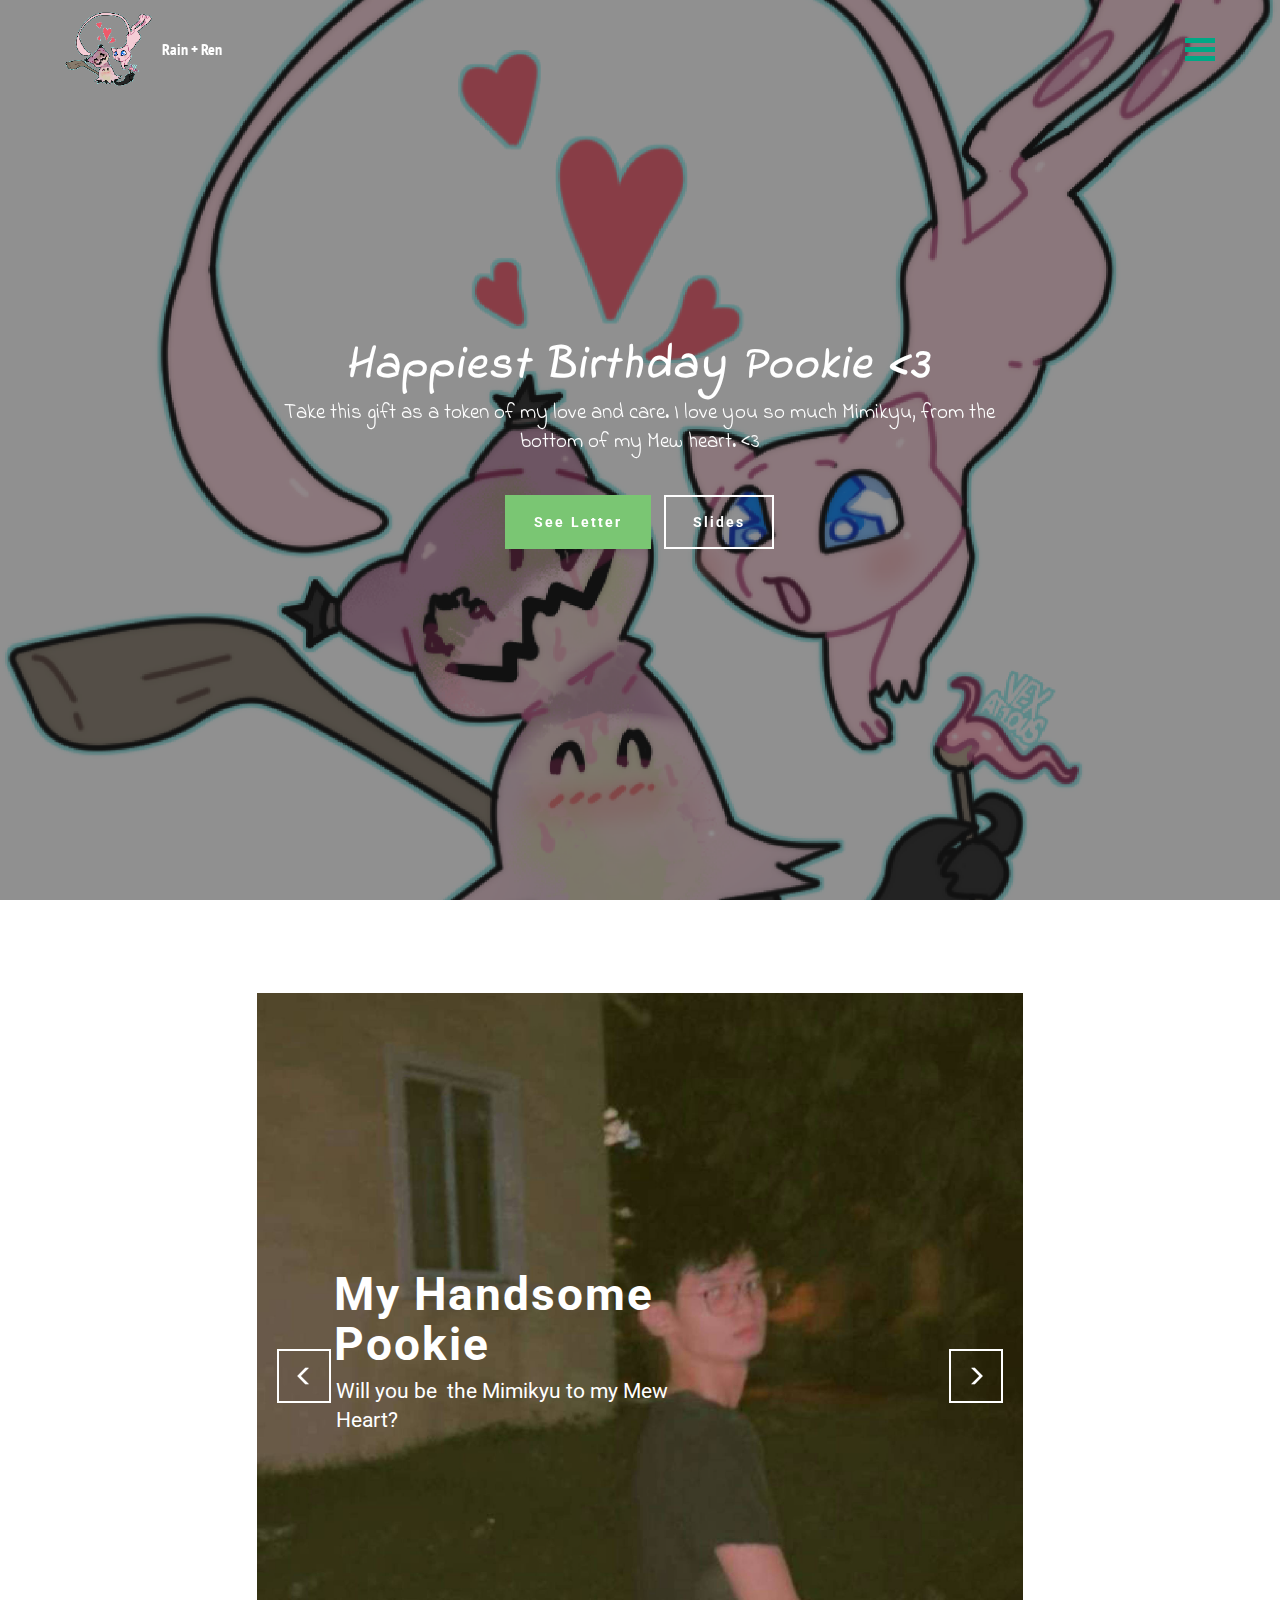
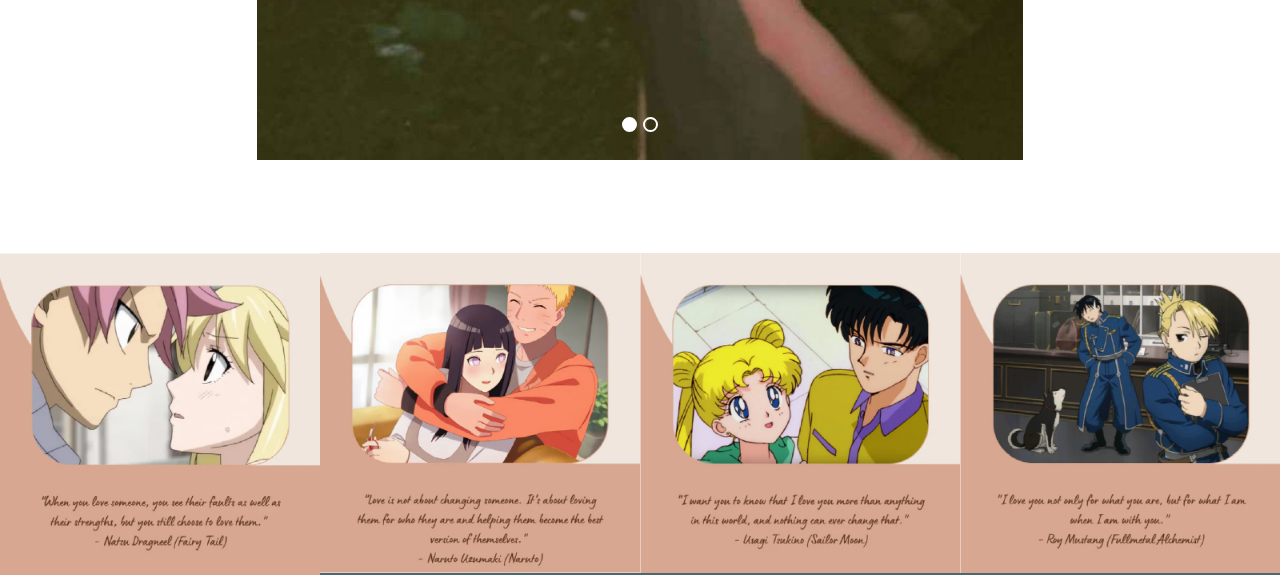
==== index.html @ b542b4e5 "Add files via upload" ====
<!DOCTYPE html>
<html>
<head>
  <!-- Site made with Mobirise Website Builder v3.5.3, https://mobirise.com -->
  <meta charset="UTF-8">
  <meta http-equiv="X-UA-Compatible" content="IE=edge">
  <meta name="generator" content="Mobirise v3.5.3, mobirise.com">
  <meta name="viewport" content="width=device-width, initial-scale=1">
  <link rel="shortcut icon" href="assets/images/deen7x4-b9048e0a-3c05-433e-b940-30e3734e8dcb-150x128-73.png" type="image/x-icon">
  <meta name="description" content="">
  
  <link rel="stylesheet" href="https://fonts.googleapis.com/css?family=Roboto:700,400&amp;subset=cyrillic,latin,greek,vietnamese">
  <link rel="stylesheet" href="assets/bootstrap/css/bootstrap.min.css">
  <link rel="stylesheet" href="assets/animate.css/animate.min.css">
  <link rel="stylesheet" href="assets/mobirise/css/style.css">
  <link rel="stylesheet" href="assets/mobirise-slider/style.css">
  <link rel="stylesheet" href="assets/mobirise-gallery/style.css">
  <link rel="stylesheet" href="assets/mobirise/css/mbr-additional.css" type="text/css">

</head>
<body>
<section class="mbr-navbar mbr-navbar--freeze mbr-navbar--absolute mbr-navbar--transparent mbr-navbar--sticky mbr-navbar--collapsed" id="menu-0">
	<div class="mbr-navbar__section mbr-section">
        <div class="mbr-section__container container">
            <div class="mbr-navbar__container">
                <div class="mbr-navbar__column mbr-navbar__column--s mbr-navbar__brand">
                    <span class="mbr-navbar__brand-link mbr-brand mbr-brand--inline">
                        <span class="mbr-brand__logo"><a href="index.html"><img src="assets/images/deen7x4-b9048e0a-3c05-433e-b940-30e3734e8dcb-150x128-73.png" class="mbr-navbar__brand-img mbr-brand__img" title="Rain + Ren &lt;3"><!--3--></a></span>
                        <span class="mbr-brand__name"><a class="mbr-brand__name text-white" href="index.html">Rain + Ren</a></span>
                    </span>
                </div>
                <div class="mbr-navbar__hamburger mbr-hamburger"><span class="mbr-hamburger__line"></span></div>
                <div class="mbr-navbar__column mbr-navbar__menu">
                    <nav class="mbr-navbar__menu-box mbr-navbar__menu-box--inline-right">
                        <div class="mbr-navbar__column">
                            <ul class="mbr-navbar__items mbr-navbar__items--right float-left mbr-buttons mbr-buttons--freeze mbr-buttons--right btn-decorator mbr-buttons--activated mbr-buttons--only-links"><li class="mbr-navbar__item"><a class="mbr-buttons__link btn text-white" href="index.html">HOME</a></li><li class="mbr-navbar__item"><a class="mbr-buttons__link btn text-white" href="https://mobirise.com">LETTER</a></li></ul>                            
                        </div>
                    </nav>
                </div>
            </div>
        </div>
    </div>

</section>

<section class="engine"></section><section class="mbr-box mbr-section mbr-section--relative mbr-section--fixed-size mbr-section--full-height mbr-section--bg-adapted mbr-parallax-background mbr-after-navbar" id="header4-0" style="background-image: url(assets/images/deen7x4-b9048e0a-3c05-433e-b940-30e3734e8dcb-2000x1698-36.png);">
    <div class="mbr-box__magnet mbr-box__magnet--sm-padding mbr-box__magnet--center-center">
        <div class="mbr-overlay" style="opacity: 0.5; background-color: rgb(34, 34, 34);"></div>
        <div class="mbr-box__container mbr-section__container container">
            <div class="mbr-box mbr-box--stretched"><div class="mbr-box__magnet mbr-box__magnet--center-center">
                <div class="row"><div class=" col-sm-8 col-sm-offset-2">
                    <div class="mbr-hero animated fadeInUp">
                        <h1 class="mbr-hero__text"><em>Happiest Birthday Pookie &lt;3</em></h1>
                        <p class="mbr-hero__subtext">Take this gift as a token of my love and care. I love you so much Mimikyu, from the bottom of my Mew&nbsp;heart. &lt;3</p>
                    </div>
                    <div class="mbr-buttons btn-inverse mbr-buttons--center"><a class="mbr-buttons__btn btn btn-lg animated fadeInUp delay btn-success" href="Letter.html">See Letter</a> <a class="mbr-buttons__btn btn btn-lg btn-default animated fadeInUp delay" href="index.html#slider2-0">Slides</a></div>
                </div></div>
            </div></div>
        </div>
        
    </div>
</section>

<section class="mbr-slider mbr-section mbr-section--no-padding carousel slide" data-ride="carousel" data-wrap="true" data-interval="5000" id="slider2-0">
    <div class="mbr-section__container container article-slider mbr-section__container--isolated">
        <div class=" col-sm-8 col-sm-offset-2">
            <ol class="carousel-indicators">
                <li data-app-prevent-settings="" data-target="#slider2-0" data-slide-to="0" class="active"></li><li data-app-prevent-settings="" data-target="#slider2-0" class="" data-slide-to="1"></li>
            </ol>
            <div class="carousel-inner" role="listbox">
                <div class="mbr-box mbr-section mbr-section--relative mbr-section--fixed-size mbr-section--bg-adapted item dark center active">
                    <div class="mbr-box__magnet mbr-box__magnet--center-left">
                                            
                        <div>
                            <img src="assets/images/448317655-323136580732675-2150024275281750231-n-2000x2000-59.jpg">
                            <div class="row">
                                <div class=" col-md-6 col-md-offset-1">  

                                <div class="mbr-hero">
                                    <h1 class="mbr-hero__text">My Handsome Pookie&nbsp;</h1>

                                    <p class="mbr-hero__subtext">Will you be &nbsp;the Mimikyu to my Mew Heart?</p>
                                </div>
                                
                                </div>
                            </div>
                        </div>
                    </div>
                </div><div class="mbr-box mbr-section mbr-section--relative mbr-section--fixed-size mbr-section--bg-adapted item dark center">
                    <div class="mbr-box__magnet mbr-box__magnet--center-center">
                    <div class="mbr-overlay"></div>                        
                        <div>
                            <img src="assets/images/mimikyu-2000x1798-32.jpg">
                            <div class="row">
                                <div class=" col-md-8 col-md-offset-2">  

                                <div class="mbr-hero">
                                    <h1 class="mbr-hero__text">I Love You, My Little Buckwheat Flowers</h1>

                                    <p class="mbr-hero__subtext">I love you and will continue to love you in all my lifetimes. &lt;3</p>
                                </div>
                                
                                </div>
                            </div>
                        </div>
                    </div>
                </div>
            </div>
            
            <a data-app-prevent-settings="" class="left carousel-control" role="button" data-slide="prev" href="#slider2-0">
                <span class="glyphicon glyphicon-menu-left" aria-hidden="true"></span>
                <span class="sr-only">Previous</span>
            </a>
            <a data-app-prevent-settings="" class="right carousel-control" role="button" data-slide="next" href="#slider2-0">
                <span class="glyphicon glyphicon-menu-right" aria-hidden="true"></span>
                <span class="sr-only">Next</span>
            </a>
        </div>
    </div>
</section>

<section class="mbr-gallery mbr-section mbr-section--no-padding" id="gallery1-0" style="background-color: rgb(76, 105, 114);">
    <!-- Gallery -->
    <div class=" mbr-gallery-layout-default">
        <div>
            <div class="row mbr-gallery-row no-gutter">

                <div class="col-lg-3 col-md-4 col-sm-6 col-xs-12 mbr-gallery-item">

                     

                    <a href="#lb-gallery1-0" data-slide-to="0" data-toggle="modal">
                        <img alt="" src="assets/images/4-2000x2018-45-2000x2018-38.png">
                        <span class="icon glyphicon glyphicon-zoom-in"></span>
                    </a>
                </div><div class="col-lg-3 col-md-4 col-sm-6 col-xs-12 mbr-gallery-item">

                     

                    <a href="#lb-gallery1-0" data-slide-to="1" data-toggle="modal">
                        <img alt="" src="assets/images/capture2-2000x2006-82-2000x2006-72.png">
                        <span class="icon glyphicon glyphicon-zoom-in"></span>
                    </a>
                </div><div class="col-lg-3 col-md-4 col-sm-6 col-xs-12 mbr-gallery-item">

                     

                    <a href="#lb-gallery1-0" data-slide-to="2" data-toggle="modal">
                        <img alt="" src="assets/images/capture-2000x2000-65-2000x2000-72.png">
                        <span class="icon glyphicon glyphicon-zoom-in"></span>
                    </a>
                </div><div class="col-lg-3 col-md-4 col-sm-6 col-xs-12 mbr-gallery-item">

                     

                    <a href="#lb-gallery1-0" data-slide-to="3" data-toggle="modal">
                        <img alt="" src="assets/images/5-2000x2003-45-2000x2003-68.png">
                        <span class="icon glyphicon glyphicon-zoom-in"></span>
                    </a>
                </div>
            </div>
        </div>
        <div class="clearfix"></div>
    </div>

    <!-- Lightbox -->
    <div data-app-prevent-settings="" class="mbr-slider modal fade carousel slide" tabindex="-1" data-keyboard="true" data-interval="false" id="lb-gallery1-0">
        <div class="modal-dialog">
            <div class="modal-content">
                <div class="modal-body">
                    <ol class="carousel-indicators">
                        <li data-app-prevent-settings="" data-target="#lb-gallery1-0" data-slide-to="0"></li><li data-app-prevent-settings="" data-target="#lb-gallery1-0" data-slide-to="1"></li><li data-app-prevent-settings="" data-target="#lb-gallery1-0" data-slide-to="2"></li><li data-app-prevent-settings="" data-target="#lb-gallery1-0" class=" active" data-slide-to="3"></li>
                    </ol>
                    <div class="carousel-inner">
                        <div class="item">
                            <img alt="" src="assets/images/4-2000x2018-45.png">
                        </div><div class="item">
                            <img alt="" src="assets/images/capture2-2000x2006-82.png">
                        </div><div class="item">
                            <img alt="" src="assets/images/capture-2000x2000-65.png">
                        </div><div class="item active">
                            <img alt="" src="assets/images/5-2000x2003-45.png">
                        </div>
                    </div>
                    <a class="left carousel-control" role="button" data-slide="prev" href="#lb-gallery1-0">
                        <span class="glyphicon glyphicon-menu-left" aria-hidden="true"></span>
                        <span class="sr-only">Previous</span>
                    </a>
                    <a class="right carousel-control" role="button" data-slide="next" href="#lb-gallery1-0">
                        <span class="glyphicon glyphicon-menu-right" aria-hidden="true"></span>
                        <span class="sr-only">Next</span>
                    </a>

                    <a class="close" href="#" role="button" data-dismiss="modal">
                        <span class="glyphicon glyphicon-remove" aria-hidden="true"></span>
                        <span class="sr-only">Close</span>
                    </a>
                </div>
            </div>
        </div>
    </div>
</section>


  <script src="assets/web/assets/jquery/jquery.min.js"></script>
  <script src="assets/bootstrap/js/bootstrap.min.js"></script>
  <script src="assets/smooth-scroll/SmoothScroll.js"></script>
  <script src="assets/jarallax/jarallax.js"></script>
  <script src="assets/bootstrap-carousel-swipe/bootstrap-carousel-swipe.js"></script>
  <script src="assets/masonry/masonry.pkgd.min.js"></script>
  <script src="assets/imagesloaded/imagesloaded.pkgd.min.js"></script>
  <script src="assets/mobirise/js/script.js"></script>
  <script src="assets/mobirise-gallery/script.js"></script>
  
  
</body>
</html>
---- assets/mobirise/css/style.css ----
.is-builder .animated {
  -webkit-animation-name: none !important;
  animation-name: none !important;
}
html {
  position: relative;
  min-height: 100%;
}
.mbr-embedded-video {
  position: relative;
}
.mbr-background-video,
.mbr-background-video-preview {
  bottom: 0;
  left: 0;
  overflow: hidden;
  position: absolute;
  right: 0;
  top: 0;
}
.mbr-parallax-background,
.mbr-background {
  background-attachment: fixed !important;
  background-position: 50% 0;
  background-repeat: no-repeat;
  background-size: cover !important;
}
.mbr-hidden-scrollbar .mbr-parallax-background {
  background-size: auto 130%;
}
.mobile .mbr-parallax-background {
  background-attachment: scroll !important;
}
.mbr-background {
  background-attachment: scroll !important;
}
.mbr-navbar {
  position: relative;
  width: 100%;
}
.mbr-navbar:before {
  content: "";
  display: block;
}
.mbr-navbar__brand-link:after,
.mbr-navbar__brand-img {
  max-height: 74px;
}
.mbr-navbar:before,
.mbr-navbar__container {
  height: 98px;
}
.mbr-navbar--ss .mbr-navbar__brand-link:after,
.mbr-navbar--ss .mbr-navbar__brand-img {
  height: 74px;
}
.mbr-navbar--ss:before,
.mbr-navbar--ss .mbr-navbar__container {
  height: 98px;
}
.mbr-navbar--xs .mbr-navbar__brand-link:after,
.mbr-navbar--xs .mbr-navbar__brand-img {
  height: 32px;
}
.mbr-navbar--xs:before,
.mbr-navbar--xs .mbr-navbar__container {
  height: 56px;
}
.mbr-navbar--s .mbr-navbar__brand-link:after,
.mbr-navbar--s .mbr-navbar__brand-img {
  height: 48px;
}
.mbr-navbar--s:before,
.mbr-navbar--s .mbr-navbar__container {
  height: 72px;
}
.mbr-navbar--m .mbr-navbar__brand-link:after,
.mbr-navbar--m .mbr-navbar__brand-img {
  height: 64px;
}
.mbr-navbar--m:before,
.mbr-navbar--m .mbr-navbar__container {
  height: 88px;
}
.mbr-navbar--l .mbr-navbar__brand-link:after,
.mbr-navbar--l .mbr-navbar__brand-img {
  height: 96px;
}
.mbr-navbar--l:before,
.mbr-navbar--l .mbr-navbar__container {
  height: 120px;
}
.mbr-navbar--xl .mbr-navbar__brand-link:after,
.mbr-navbar--xl .mbr-navbar__brand-img {
  height: 128px;
}
.mbr-navbar--xl:before,
.mbr-navbar--xl .mbr-navbar__container {
  height: 152px;
}
.mbr-navbar--short .mbr-navbar__brand-link:after,
.mbr-navbar--short .mbr-navbar__brand-img {
  height: 40px;
}
.mbr-navbar--short .mbr-brand__logo .mbr-iconfont{
  font-size: 40px;
}
.mbr-navbar--short:before,
.mbr-navbar--short .mbr-navbar__container {
  height: 64px;
}
.mbr-navbar--short .mbr-navbar__container {
  padding: 12px 0;
}
@media (max-width: 767px) {
  .mbr-navbar--short .mbr-navbar__brand-link:after,
  .mbr-navbar--short .mbr-navbar__brand-img {
    height: 31px;
  }
  .mbr-navbar--short:before,
  .mbr-navbar--short .mbr-navbar__container {
    height: 45px;
  }
  .mbr-navbar--short .mbr-navbar__container {
    padding: 7px 0;
  }
}
.mbr-navbar__brand-img {
  position: relative;
}
.mbr-navbar__brand-img,
.mbr-navbar__container,
.mbr-navbar__section {
  -webkit-transition: all 300ms ease-in-out 0s;
  -o-transition: all 300ms ease-in-out 0s;
  transition: all 300ms ease-in-out 0s;
}
.mbr-navbar__section {
  background: #2c2c2c;
  height: auto;
  position: absolute;
  top: 0;
  width: 100%;
  z-index: 1000;
}
.mbr-navbar__container {
  display: table;
  padding: 12px 0;
  width: 100%;
}
.mbr-navbar__menu-box {
  display: table;
  width: 100%;
}
.mbr-navbar__menu-box--inline-left,
.mbr-navbar__menu-box--inline-center,
.mbr-navbar__menu-box--inline-right {
  display: block;
  text-align: left;
}
.mbr-navbar__menu-box--inline-center {
  text-align: center;
}
.mbr-navbar__menu-box--inline-right {
  text-align: right;
}
.mbr-navbar__column {
  display: table-cell;
  vertical-align: middle;
}
.mbr-navbar__column--xxs {
  width: 1%;
}
.mbr-navbar__column--xs {
  width: 10%;
}
.mbr-navbar__column--s {
  width: 20%;
}
.mbr-navbar__column--m {
  width: 30%;
}
.mbr-navbar__column--l {
  width: 40%;
}
.mbr-navbar__column--xl {
  width: 50%;
}
.mbr-navbar__menu-box--inline-left .mbr-navbar__column,
.mbr-navbar__menu-box--inline-center .mbr-navbar__column,
.mbr-navbar__menu-box--inline-right .mbr-navbar__column {
  display: inline-block;
}
.mbr-navbar__items {
  float: left;
  padding-left: 0px;
  position: relative;
  left: -20px;
}
.mbr-navbar__items--right {
  float: right;
  left: 0;
}
.float-left {
  float: left;
}
.mbr-navbar__item {
  display: block;
  float: left;
  position: relative;
}
.mbr-navbar__hamburger {
  display: none;
  margin-top: -11px;
  position: absolute;
  right: 0;
  top: 50%;
  z-index: 10000;
}
.mbr-navbar--collapsed .mbr-navbar__container {
  position: relative;
}
.mbr-navbar--collapsed .mbr-navbar__column {
  display: block;
  width: 100%;
}
.mbr-navbar--collapsed .mbr-navbar__items--right {
  padding-top: 13px;
}
.mbr-navbar--collapsed .mbr-navbar__menu {
  background: rgba(0, 0, 0, 0.9);
  display: none;
  height: 100%;
  left: 0;
  position: fixed;
  top: 0;
  width: 100%;
  z-index: 9999;
}
.mbr-navbar--collapsed .mbr-navbar__menu-box {
  display: table-cell;
  vertical-align: middle;
}
.mbr-navbar--collapsed .mbr-navbar__items {
  float: none;
}
.mbr-navbar--collapsed .mbr-navbar__item {
  float: none;
}
.mbr-navbar--collapsed .mbr-navbar__hamburger {
  display: block;
}
.mbr-navbar--collapsed.mbr-navbar--open .mbr-navbar__menu {
  display: table;
}
.mbr-navbar--collapsed.mbr-navbar--open:not(.mbr-navbar--sticky) .mbr-navbar__section {
  background: none;
  position: fixed;
}
.mbr-navbar--collapsed.mbr-navbar--open .mbr-navbar__brand {
  visibility: hidden;
}
.mbr-navbar--collapsed.mbr-navbar--sticky.mbr-navbar--open .mbr-navbar__brand {
  visibility: visible;
}
.mbr-navbar--collapsed.mbr-navbar--open .mbr-navbar__brand-img,
.mbr-navbar--collapsed.mbr-navbar--open .mbr-navbar__container {
  -webkit-transition: none;
  -o-transition: none;
  transition: none;
}
.mbr-navbar--freeze.mbr-navbar--collapsed.mbr-navbar--open .mbr-navbar__hamburger,
.mbr-navbar--freeze.mbr-navbar--collapsed.mbr-navbar--open .mbr-navbar__hamburger:hover {
  color: #fff !important;
}
.mbr-navbar--sticky .mbr-navbar__section {
  position: fixed;
}
.mbr-navbar--absolute {
  position: absolute;
}
/* fix for popup menu conflict */
@media (max-width: 480px) {
  .mbr-navbar--absolute.mbr-navbar[id^=menu-] {
    position: absolute;
  }
}
.mbr-navbar--transparent .mbr-navbar__section {
  background: none;
}
.mbr-navbar--stuck .mbr-navbar__section,
.mbr-navbar--relative .mbr-navbar__section {
  background: #2c2c2c;
}
@media (max-width: 991px) {
  .mbr-navbar--auto-collapse .mbr-navbar__container {
    position: relative;
  }
  .mbr-navbar--auto-collapse .mbr-navbar__column {
    display: block;
    width: 100%;
  }
  .mbr-navbar__column {
    max-height: 100vh;
    overflow-x: hidden;
    overflow-y:auto;
  }
  .mbr-navbar__column::-webkit-scrollbar {
    display:none;
  }
  .mbr-navbar--auto-collapse .mbr-navbar__items--right {
    padding-top: 13px;
  }
  .mbr-navbar--auto-collapse .mbr-navbar__menu {
    background: rgba(0, 0, 0, 0.9);
    display: none;
    height: 100%;
    left: 0;
    position: fixed;
    top: 0;
    width: 100%;
    z-index: 9999;
  }
  .mbr-navbar--auto-collapse .mbr-navbar__menu-box {
    display: table-cell;
    vertical-align: middle;
  }
  .mbr-navbar--auto-collapse .mbr-navbar__items {
    float: none;
  }
  .mbr-navbar--auto-collapse .mbr-navbar__item {
    float: none;
  }
  .mbr-navbar--auto-collapse .mbr-navbar__hamburger {
    display: block;
  }
  .mbr-navbar--auto-collapse.mbr-navbar--open .mbr-navbar__menu {
    display: table;
  }
  .mbr-navbar--auto-collapse.mbr-navbar--open:not(.mbr-navbar--sticky) .mbr-navbar__section {
    background: none;
    position: fixed;
  }
  .mbr-navbar--auto-collapse.mbr-navbar--open .mbr-navbar__brand {
    visibility: hidden;
  }
  .mbr-navbar--auto-collapse.mbr-navbar--sticky.mbr-navbar--open .mbr-navbar__brand {
    visibility: visible;
  }
  .mbr-navbar--auto-collapse.mbr-navbar--open .mbr-navbar__brand-img,
  .mbr-navbar--auto-collapse.mbr-navbar--open .mbr-navbar__container {
    -webkit-transition: none;
    -o-transition: none;
    transition: none;
  }
}
.mbr-after-navbar:before {
  content: "";
  display: block;
  height: 98px;
}
.mbr-hamburger {
  cursor: pointer;
  height: 23px;
  width: 30px;
}
.mbr-hamburger:focus {
  outline: none;
}
.mbr-hamburger__line,
.mbr-hamburger__line:before,
.mbr-hamburger__line:after {
  content: "";
  position: absolute;
  display: block;
  height: 1px;
  cursor: pointer;
}
.mbr-hamburger__line,
.mbr-hamburger__line:before,
.mbr-hamburger__line:after {
  width: 30px;
  border-bottom: 5px solid;
  top: 9px;
}
.mbr-hamburger__line:before {
  top: -9px;
}
.mbr-hamburger__line:after {
  top: 9px;
}
.mbr-hamburger__line,
.mbr-hamburger__line:before,
.mbr-hamburger__line:after {
  -webkit-transition: all 300ms ease-in-out;
  transition: all 300ms ease-in-out;
}
.mbr-hamburger--open .mbr-hamburger__line {
  border-color: transparent;
}
.mbr-hamburger--open .mbr-hamburger__line:before,
.mbr-hamburger--open .mbr-hamburger__line:after {
  top: 0;
}
.mbr-hamburger--open .mbr-hamburger__line:before {
  -ms-transform: rotate(45deg);
  -webkit-transform: rotate(45deg);
  transform: rotate(45deg);
}
.mbr-hamburger--open .mbr-hamburger__line:after {
  top: 10px;
  -ms-transform: translatey(-10px) rotate(-45deg);
  -webkit-transform: translatey(-10px) rotate(-45deg);
  transform: translatey(-10px) rotate(-45deg);
}
@media (max-width: 767px) {
  .mbr-hamburger {
    height: 23px;
    width: 27px;
  }
  .mbr-hamburger__line,
  .mbr-hamburger__line:before,
  .mbr-hamburger__line:after {
    width: 27px;
    border-bottom: 4px solid;
    top: 9px;
  }
  .mbr-hamburger__line:before {
    top: -9px;
  }
  .mbr-hamburger__line:after {
    top: 9px;
  }
}
.mbr-brand {
  display: block;
  float: left;
  position: relative;
}
.mbr-brand,
.mbr-brand:hover {
  text-decoration: none;
}
.mbr-brand__name {
  display: block;
  font-weight: bold;
  margin-top: 5px;
  text-align: center;
}
.mbr-brand__name,
.mbr-brand__name:hover {
  text-decoration: none;
}
.mbr-brand--inline {
  display: table;
}
.mbr-brand--inline:after {
  content: "";
  display: table-cell;
  width: 1px;
}
.mbr-brand--inline .mbr-brand__logo,
.mbr-brand--inline .mbr-brand__name {
  display: table-cell;
  vertical-align: middle;
}
.mbr-brand--inline .mbr-brand__logo {
  padding-right: 10px;
}
.mbr-brand--inline .mbr-brand__name {
  margin: 0;
  text-align: left;
}
.mbr-form {
  display: table;
  margin-top: -13px;
  position: relative;
  top: 14px;
  width: 100%;
}
.mbr-form__left,
.mbr-form__right {
  display: table-cell;
  vertical-align: top;
}
.mbr-form__left {
  padding-right: 3px;
}
.mbr-form__right {
  width: 1px;
}
@media (max-width: 530px) {
  .mbr-form {
    display: block;
    margin-top: -27px;
    position: relative;
    top: 26px;
  }
  .mbr-form__left,
  .mbr-form__right {
    display: block;
  }
  .mbr-form__left {
    margin-bottom: 12px;
    padding-right: 0;
  }
  .mbr-form__right {
    width: 100%;
  }
}
.mbr-section {
  padding: 0 20px;
}
.mbr-section--no-padding {
  padding: 0;
}
.mbr-section--relative {
  position: relative;
}
.mbr-section--fixed-size {
  overflow: hidden;
}
.mbr-section--full-height {
  height: 100vh;
}
.mbr-section--full-height.mbr-after-navbar:before {
  display: none;
}
.mbr-section--bg-adapted {
  background-attachment: scroll;
  background-position: 50% 0;
  background-repeat: no-repeat;
  background-size: cover;
}
.mbr-section--gray {
  background-color: #444444;
}
.mbr-section--light-gray {
  background-color: #f0f0f0;
}
.mbr-section--dark-gray {
  background-color: #3c3c3c;
}
.mbr-section__container {
  padding: 0;
  position: relative;
  z-index: 3;
}
.mbr-section__container--center {
  text-align: center;
}
.mbr-section__container--std-padding {
  padding: 93px 0;
}
.mbr-section__container--std-top-padding {
  padding-top: 93px;
}
.mbr-section__container--std-bot-padding {
  padding-bottom: 93px;
}
.mbr-section__container--sm-padding {
  padding: 41px 0;
}
.mbr-section__container--sm-top-padding {
  padding-top: 41px;
}
.mbr-section__container--sm-bot-padding {
  padding-bottom: 41px;
}
.mbr-section__container--isolated {
  padding-bottom: 93px;
  padding-top: 93px;
}
.mbr-section__container--first {
  padding-top: 93px;
  padding-bottom: 41px;
}
.mbr-section__container--middle {
  padding-bottom: 41px;
}
.mbr-section__container--last {
  padding-bottom: 93px;
}
.mbr-section__row {
  margin-left: -24px;
  margin-right: -24px;
}
.mbr-section__col {
  overflow: hidden;
  padding-left: 24px;
  padding-right: 24px;
}
.mbr-section__left {
  padding-right: 40px;
}
.mbr-section__right {
  padding-left: 15px;
}
.mbr-section__header {
  line-height: 1.5em;
  margin: -10px 0 0;
  text-align: center;
}
@media (min-width: 768px) {
  .mbr-section--short-paddings .mbr-section__container--std-padding {
    padding: 59px 0;
  }
  .mbr-section--short-paddings .mbr-section__container--std-top-padding {
    padding-top: 59px;
  }
  .mbr-section--short-paddings .mbr-section__container--std-bot-padding {
    padding-bottom: 59px;
  }
  .mbr-section--short-paddings .mbr-section__container--sm-padding {
    padding: 41px 0;
  }
  .mbr-section--short-paddings .mbr-section__container--sm-top-padding {
    padding-top: 41px;
  }
  .mbr-section--short-paddings .mbr-section__container--sm-bot-padding {
    padding-bottom: 41px;
  }
  .mbr-section--short-paddings .mbr-section__container--isolated {
    padding-bottom: 59px;
    padding-top: 59px;
  }
  .mbr-section--short-paddings .mbr-section__container--first {
    padding-top: 59px;
    padding-bottom: 41px;
  }
  .mbr-section--short-paddings .mbr-section__container--middle {
    padding-bottom: 41px;
  }
  .mbr-section--short-paddings .mbr-section__container--last {
    padding-bottom: 59px;
  }
}
@media (max-width: 767px) {
  .mbr-section__left {
    padding-right: 15px;
  }
  .mbr-section__right {
    padding-left: 15px;
    padding-top: 51px;
  }
}
.mbr-arrow {
  bottom: 71px;
  left: 0;
  line-height: 1px;
  padding: 0 20px;
  position: absolute;
  width: 100%;
  z-index: 3;
}
.mbr-arrow__link {
  display: inline-block;
  font-size: 26px;
}
.mbr-arrow__link,
.mbr-arrow__link:hover,
.mbr-arrow__link:focus {
  color: #fff;
}
.mbr-arrow--floating .mbr-arrow__link {
  -webkit-animation: floating-arrow 1.6s infinite ease-in-out 0s;
  -o-animation: floating-arrow 1.6s infinite ease-in-out 0s;
  animation: floating-arrow 1.6s infinite ease-in-out 0s;
}
@-webkit-keyframes floating-arrow {
  from {
    -webkit-transform: translateY(0);
    transform: translateY(0);
  }
  65% {
    -webkit-transform: translateY(11px);
    transform: translateY(11px);
  }
  to {
    -webkit-transform: translateY(0);
    transform: translateY(0);
  }
}
@-o-keyframes floating-arrow {
  from {
    -webkit-transform: translateY(0);
    transform: translateY(0);
  }
  65% {
    -webkit-transform: translateY(11px);
    transform: translateY(11px);
  }
  to {
    -webkit-transform: translateY(0);
    transform: translateY(0);
  }
}
@keyframes floating-arrow {
  from {
    -webkit-transform: translateY(0);
    transform: translateY(0);
  }
  65% {
    -webkit-transform: translateY(11px);
    transform: translateY(11px);
  }
  to {
    -webkit-transform: translateY(0);
    transform: translateY(0);
  }
}
.mbr-arrow--dark .mbr-arrow__link,
.mbr-arrow--dark .mbr-arrow__link:hover,
.mbr-arrow--dark .mbr-arrow__link:focus {
  color: #252525;
}
@media (max-width: 767px) {
  .mbr-arrow {
    bottom: 41px;
  }
}
@media (max-width: 320px) {
  .mbr-arrow {
    bottom: 21px;
    text-align: center;
  }
}
@media all and (device-width: 320px) and (device-height: 568px) and (orientation: portrait) {
  .mbr-arrow {
    bottom: 31px;
  }
}
.mbr-box {
  display: table;
  width: 100%;
}
.mbr-box--fixed {
  table-layout: fixed;
}
.mbr-box--stretched {
  height: 100%;
}
.mbr-box__magnet {
  display: table-cell;
  float: none;
  height: 100%;
  margin-bottom: 0;
  margin-top: 0;
  text-align: center;
  vertical-align: middle;
}
.mbr-box__magnet--sm-padding {
  padding: 41px 0;
}
.mbr-box__magnet--top-left,
.mbr-box__magnet--top-center,
.mbr-box__magnet--top-right {
  vertical-align: top;
}
.mbr-box__magnet--bottom-left,
.mbr-box__magnet--bottom-center,
.mbr-box__magnet--bottom-right {
  vertical-align: bottom;
}
.mbr-box__magnet--top-left,
.mbr-box__magnet--center-left,
.mbr-box__magnet--bottom-left {
  text-align: left;
}
.mbr-box__magnet--top-right,
.mbr-box__magnet--center-right,
.mbr-box__magnet--bottom-right {
  text-align: right;
}
.mbr-box__container {
  height: 50%;
}
@media (max-width: 767px) {
  .mbr-box__container {
    height: 100%;
  }
  .mbr-box--adapted {
    display: block;
  }
  .mbr-box--adapted > .mbr-box__magnet {
    display: block;
    height: auto;
  }
}
.mbr-overlay {
  background: #222;
  bottom: 0;
  left: 0;
  position: absolute;
  right: 0;
  top: 0;
  z-index: 2;
}
.mbr-google-map__marker {
  color: #252525;
  display: none;
  margin: 0;
}
.mbr-google-map--loaded .mbr-google-map__marker {
  display: block;
}
.mbr-hero {
  color: #fff;
  position: relative;
}
.mbr-hero__text {
  font-size: 46px;
  font-weight: bold;
  left: -2px;
  letter-spacing: 2px;
  line-height: 50px;
  margin: -18px 0 1px 0;
  padding-bottom: 41px;
  position: relative;
  top: 8px;
}
.mbr-hero__subtext {
  font-size: 21px;
  line-height: 29px;
  margin: -32px 0 3px 0;
  padding: 0 0 41px 0;
  position: relative;
  top: 6px;
}
.mbr-figure {
  display: inline-block;
  /*line-height: 1px;*/
  margin: 0;
  max-width: 100%;
  overflow: hidden;
  position: relative;
}
.mbr-figure--no-bg {
  background: none;
}
.mbr-figure--full-width {
  display: block;
  width: 100%;
}
.mbr-figure.mbr-after-navbar:before {
  display: none;
}
.mbr-figure--full-width iframe,
.mbr-figure--full-width .mbr-figure__img,
.mbr-figure--full-width .mbr-figure__map {
  width: 100%;
}
.mbr-figure iframe,
.mbr-figure__img,
.mbr-figure__map {
  max-width: 100%;
}
@-webkit-keyframes mapCircleLoading {
  from {
    -webkit-transform: rotate(0deg);
  }
  to {
    -webkit-transform: rotate(359deg);
  }
}
@keyframes mapCircleLoading {
  from {
    transform: rotate(0deg);
  }
  to {
    transform: rotate(359deg);
  }
}
.mbr-figure__map {
  height: 400px;
  position: relative;
}
.mbr-figure__map--short {
  height: 300px;
}
.mbr-figure__map iframe {
  height: 100%;
  width: 100%;
}
.mbr-figure__map [data-state-details] {
  color: #6b6763;
  font-family: "Roboto", Helvetica, Arial, sans-serif;
  height: 1.5em;
  margin-top: -0.75em;
  padding-left: 20px;
  padding-right: 20px;
  position: absolute;
  text-align: center;
  top: 50%;
  width: 100%;
}
.mbr-figure__map[data-state] {
  background: #e9e5dc;
}
.mbr-figure__map[data-state="loading"] [data-state-details] {
  display: none;
}
.mbr-figure__map[data-state="loading"]::after {
  content: "";
  -webkit-animation: mapCircleLoading .6s infinite linear;
  animation: mapCircleLoading .6s infinite linear;
  border-radius: 50%;
  border: 6px rgba(255, 255, 255, 0.35) solid;
  border-top-color: #fff;
  height: 40px;
  left: 50%;
  margin-left: -20px;
  margin-top: -20px;
  position: absolute;
  top: 50%;
  width: 40px;
}
.mbr-figure__caption {
  background: rgba(0, 0, 0, 0.5);
  bottom: 0;
  color: #fff;
  display: block;
  font-size: 17px;
  left: 0;
  line-height: 1.3em;
  min-height: 53px;
  padding: 17px 20px;
  position: absolute;
  text-align: left;
  width: 100%;
}
.mbr-figure__caption--no-padding {
  padding: 17px 0;
}
.mbr-figure--wysiwyg .mbr-figure__caption a,
.mbr-figure--wysiwyg .mbr-figure__caption a:hover {
  color: inherit;
  text-decoration: underline;
}
.mbr-figure--caption-inside-top .mbr-figure__caption {
  bottom: auto;
  top: 0;
}
.mbr-figure--caption-outside-top .mbr-figure__caption,
.mbr-figure--caption-outside-bottom .mbr-figure__caption {
  background: none;
  position: relative;
}
.mbr-figure--no-bg.mbr-figure--caption-outside-top .mbr-figure__caption,
.mbr-figure--no-bg.mbr-figure--caption-outside-bottom .mbr-figure__caption {
  color: #252525;
}
.mbr-figure--no-bg.mbr-figure--caption-outside-top .mbr-figure__caption {
  margin-top: -3px;
  padding-top: 0;
}
.mbr-figure--no-bg.mbr-figure--caption-outside-bottom .mbr-figure__caption {
  margin-top: -2px;
  padding-bottom: 0;
  top: 2px;
}
.mbr-figure__caption--std-grid {
  background: none;
  z-index: 2;
  overflow: hidden;
}
@media (min-width: 768px) {
  .mbr-figure__caption--std-grid {
    width: 715px;
    left: 50%;
    margin-left: -357.5px;
    padding: 17px 0;
  }
}
@media (min-width: 992px) {
  .mbr-figure__caption--std-grid {
    width: 935px;
    margin-left: -467.5px;
  }
}
@media (min-width: 1200px) {
  .mbr-figure__caption--std-grid {
    width: 1150px;
    margin-left: -575px;
  }
}
.mbr-figure__caption--std-grid:before {
  bottom: 0;
  content: "";
  position: absolute;
  top: 0;
  width: 200%;
  z-index: -1;
  margin-left: -50%;
}
.mbr-figure--caption-inside-top .mbr-figure__caption--std-grid:before,
.mbr-figure--caption-inside-bottom .mbr-figure__caption--std-grid:before {
  background: rgba(0, 0, 0, 0.6);
}
.mbr-figure__caption-small {
  color: #ccc;
  display: block;
  font-size: 14px;
  line-height: 1.3em;
}
.mbr-figure--no-bg.mbr-figure--caption-outside-top .mbr-figure__caption-small,
.mbr-figure--no-bg.mbr-figure--caption-outside-bottom .mbr-figure__caption-small {
  color: #777;
}
@media (max-width: 767px) {
  .mbr-figure--adapted {
    display: block;
    width: 100%;
  }
  .mbr-figure--adapted iframe,
  .mbr-figure--adapted .mbr-figure__img,
  .mbr-figure--adapted .mbr-figure__map {
    width: 100%;
  }
  .mbr-figure--caption-inside-top .mbr-figure__caption,
  .mbr-figure--caption-inside-bottom .mbr-figure__caption {
    background: none;
    position: relative;
  }
  .mbr-figure--caption-inside-top .mbr-figure__caption--std-grid:before,
  .mbr-figure--caption-inside-bottom .mbr-figure__caption--std-grid:before {
    display: none;
  }
}
.mbr-reviews {
  list-style: none;
  margin: 0 -15px;
  padding: 3px 0 0 0;
}
.mbr-reviews__item {
  position: relative;
  margin-top: 39px;
}
.mbr-reviews__text {
  background: #fafafa;
  border-radius: 3px;
  border: 1px solid #ededed;
  color: #777;
  font-size: 16px;
  line-height: 26px;
  padding: 20px;
  position: relative;
}
.mbr-reviews__text:before {
  -webkit-transform: rotate(45deg);
  -ms-transform: rotate(45deg);
  -o-transform: rotate(45deg);
  transform: rotate(45deg);
  width: 14px;
  height: 14px;
  background-color: #fafafa;
  border-color: #ededed;
  border-style: none solid solid none;
  border-width: 0 1px 1px 0;
  bottom: -8px;
  content: "";
  display: block;
  left: 50px;
  position: absolute;
}
.mbr-reviews__p {
  margin: 0;
}
.mbr-reviews__author {
  margin-top: 30px;
  padding-left: 102px;
  position: relative;
}
.mbr-reviews__author--short {
  margin-top: 27px;
  padding-left: 32px;
}
.mbr-reviews__author-img {
  width: 50px;
  height: 50px;
  border-radius: 50%;
  left: 33px;
  position: absolute;
  top: 0;
}
.mbr-reviews__author-name {
  color: #777;
  font-size: 14px;
  font-weight: bold;
  position: relative;
  top: -3px;
}
.mbr-reviews__author-bio {
  color: #999;
  font-size: 12px;
}
@media (max-width: 767px) {
  .mbr-reviews__author {
    padding-bottom: 32px;
  }
  .mbr-reviews__author--short {
    padding-bottom: 1px;
  }
}
@media (min-width: 768px) and (max-width: 991px) {
  .mbr-reviews__item:nth-of-type(2n+1) {
    clear: left;
  }
}
@media (min-width: 992px) {
  .mbr-reviews__item:nth-of-type(3n+1) {
    clear: left;
  }
}
@media (max-width: 991px) {
  .mbr-header--reduce .mbr-header__text {
    padding-top: 1em;
    margin-top: -1em;
  }
}
.mbr-header {
  margin-top: -20px;
  padding: 0;
  position: relative;
  text-align: left;
  top: 10px;
}
.mbr-header--std-padding {
  padding-bottom: 41px;
}
.mbr-header--center {
  text-align: center;
}
.mbr-header__text {
  display: block;
  font-size: 25px;
  font-weight: bold;
  letter-spacing: 6px;
  line-height: 1.5em;
  margin: 0;
}
.mbr-header__subtext {
  color: #777;
  font-size: 14px;
  font-style: italic;
  letter-spacing: 1px;
  margin: 8px 0 7px 0;
}
.mbr-header--inline {
  margin-top: 0;
  padding: 41px 0 28px 0;
  top: 0;
}
.mbr-header--inline .mbr-header__text {
  letter-spacing: 4px;
  line-height: 1em;
  margin: 15px 0 0 0;
}
@media (max-width: 767px) {
  .mbr-header--inline {
    padding: 47px 0 38px 0;
  }
  .mbr-header--inline .mbr-header__text {
    display: block;
    margin: 0 0 38px 0;
  }
  .mbr-header--auto-align .mbr-header__text,
  .mbr-header--auto-align .mbr-header__subtext {
    left: 0;
    text-align: center !important;
  }
}
@media (min-width: 768px) {
  .mbr-header--reduce {
    margin-top: -5px;
    top: 2px;
  }
  .mbr-header--reduce .mbr-header__text {
    font-size: 16px;
    letter-spacing: 1px;
    line-height: 1.1em;
    padding-top: 0.4em;
    margin-top: -0.4em;
  }
}
.mbr-social-icons__icon {
  -webkit-transition: all 0.2s ease-in-out 0s;
  -o-transition: all 0.2s ease-in-out 0s;
  transition: all 0.2s ease-in-out 0s;
  color: #fff;
  cursor: pointer;
  display: inline-block;
  font-size: 29px;
  height: 56px;
  line-height: 61px;
  margin: 0 10px 13px 0;
  position: relative;
  text-align: center;
  width: 56px;
}
.mbr-social-icons__icon:hover {
  color: #fff;
}
.mbr-social-icons--style-1 .mbr-social-icons__icon:hover {
  background: #252525 !important;
}
.mbr-contacts {
  color: #9c9c9c;
  font-size: 14px;
  line-height: 1.7em;
  padding: 45px 0 46px;
}
.mbr-contacts__img {
  max-width: 100%;
  margin: 6px 0 5px 40px;
}
.mbr-contacts__img--left {
  margin-left: 0;
}
.mbr-contacts__text {
  margin: 0;
}
.mbr-contacts__header {
  color: #fff;
  font-size: 14px;
  letter-spacing: 1px;
  margin-bottom: 20px;
  margin-top: 3px;
}
.mbr-contacts__list {
  list-style: none;
  margin: 0;
  padding: 0;
}
@media (max-width: 767px) {
  .mbr-contacts__img {
    margin-bottom: 10px;
  }
  .mbr-contacts__header {
    margin-top: 20px;
    margin-bottom: 10px;
  }
  .mbr-contacts__column {
    margin-top: 37px;
  }
}
.mbr-footer {
  color: #9c9c9c;
  font-size: 13px;
  letter-spacing: 1px;
  line-height: 1.5em;
  padding: 37px 0 39px;
  word-spacing: 1px;
}
.mbr-footer__copyright {
  margin: 0;
}
.mbr-buttons {
  margin: -26px 0 13px 0;
  position: relative;
  text-align: left;
  top: 26px;
}
.mbr-buttons__btn,
.mbr-buttons__link {
  margin: 0 10px 13px 0;
}
.mbr-buttons__btn,
.mbr-buttons__link,
.mbr-buttons__btn:hover,
.mbr-buttons__link:hover {
  text-decoration: none;
}
.mbr-buttons--top {
  top: 44px;
  margin-top: -62px;
}
.mbr-buttons--no-offset {
  margin-top: 0;
  top: 0;
}
.mbr-buttons--only-links {
  left: -20px;
}
.mbr-buttons--center {
  left: 5px;
  text-align: center;
}
.mbr-buttons--center.mbr-buttons--only-links {
  left: 0;
}
.mbr-buttons--right {
  text-align: right;
}
.mbr-buttons--right .mbr-buttons__btn,
.mbr-buttons--right .mbr-buttons__link {
  margin: 0 0 13px 10px;
}
.mbr-buttons--right.mbr-buttons--only-links {
  left: 20px;
}
.mbr-buttons--activated {
  left: 5px;
  text-align: center;
}
.mbr-buttons--activated .mbr-buttons__btn,
.mbr-buttons--activated .mbr-buttons__link {
  margin-left: 0;
  margin-right: 0;
}
.mbr-buttons--activated .mbr-buttons__link {
  font-size: 25px;
  padding: 10px 30px 2px;
}
.mbr-buttons--activated .mbr-buttons__btn {
  font-size: 15px;
  margin-top: 9px;
  padding: 15px 30px;
}
.mbr-buttons--freeze.mbr-buttons--activated .mbr-buttons__link {
  font-size: 25px !important;
}
.mbr-buttons--freeze.mbr-buttons--activated .mbr-buttons__link,
.mbr-buttons--freeze.mbr-buttons--activated .mbr-buttons__link:hover {
  color: #fff !important;
}
.mbr-buttons--freeze.mbr-buttons--activated .mbr-buttons__btn {
  font-size: 15px !important;
}
@media (max-width: 991px) {
  .mbr-buttons {
    top: 0;
  }
  form:not(.mbr-form) .mbr-buttons {
    top: 26px;
  }
  .mbr-buttons:first-child {
    margin-top: 0;
  }
  .mbr-buttons--active {
    left: 5px;
    text-align: center;
  }
  .mbr-buttons--active .mbr-buttons__btn,
  .mbr-buttons--active .mbr-buttons__link {
    margin-left: 0;
    margin-right: 0;
  }
  .mbr-buttons--right.mbr-buttons--only-links {
    left: 0;
  }
  .mbr-buttons--active .mbr-buttons__link {
    font-size: 25px;
    padding: 10px 30px 2px;
  }
  .mbr-buttons--active .mbr-buttons__btn {
    font-size: 15px;
    margin-top: 9px;
    padding: 15px 30px;
  }
  .mbr-buttons--freeze.mbr-buttons--active .mbr-buttons__link {
    font-size: 25px !important;
  }
  .mbr-buttons--freeze.mbr-buttons--active .mbr-buttons__link,
  .mbr-buttons--freeze.mbr-buttons--active .mbr-buttons__link:hover {
    color: #fff !important;
  }
  .mbr-buttons--freeze.mbr-buttons--active .mbr-buttons__btn {
    font-size: 15px !important;
  }
}
@media (max-width: 767px) {
  .mbr-buttons--auto-align {
    left: 5px;
    margin-top: -26px;
    text-align: center;
    top: 26px;
  }
  .mbr-buttons--auto-align.mbr-buttons--only-links {
    left: 0;
  }
}
@media (max-width: 530px) {
  .mbr-buttons {
    left: 0;
  }
  .mbr-buttons__btn,
  .mbr-buttons__link,
  .mbr-buttons--right .mbr-buttons__btn,
  .mbr-buttons--right .mbr-buttons__link {
    display: inline-block;
    margin: 0 0 13px 0;
    text-align: center;
    width: 100%;
  }
  .mbr-buttons--activated .mbr-buttons__btn,
  .mbr-buttons--activated .mbr-buttons__link,
  .mbr-buttons--active .mbr-buttons__btn,
  .mbr-buttons--active .mbr-buttons__link {
    width: auto;
  }
  .mbr-buttons--activated .mbr-buttons__btn,
  .mbr-buttons--active .mbr-buttons__btn {
    margin-top: 9px;
  }
}
.mbr-article {
  color: #777;
  font-size: 17px;
  line-height: 27px;
  text-align: left;
  position: relative;
  margin-top: -21px;
  top: 14px;
}
.mbr-article--wysiwyg h1,
.mbr-article--wysiwyg h2,
.mbr-article--wysiwyg h3,
.mbr-article--wysiwyg h4,
.mbr-article--wysiwyg h5,
.mbr-article--wysiwyg h6 {
  color: #252525;
  display: block;
  font-weight: bold;
  line-height: 1.3em;
  text-align: left;
}
.mbr-article--wysiwyg h1 {
  font-size: 27px;
  letter-spacing: 3px;
}
.mbr-article--wysiwyg h2 {
  font-size: 23px;
  letter-spacing: 2px;
}
.mbr-article--wysiwyg h3 {
  font-size: 19px;
  letter-spacing: 1px;
}
.mbr-article--wysiwyg h4 {
  font-size: 14px;
}
.mbr-article--wysiwyg h5 {
  font-size: 11px;
}
.mbr-article--wysiwyg h6 {
  font-size: 10px;
}
.mbr-article--wysiwyg p,
.mbr-article--wysiwyg ul,
.mbr-article--wysiwyg ol,
.mbr-article--wysiwyg blockquote {
  margin: 0 0 10px 0;
}
.mbr-article--wysiwyg blockquote {
  font-size: 17px;
  border-color: #f97352;
}
@media (max-width: 767px) {
  .mbr-article--auto-align.mbr-article--wysiwyg p,
  .mbr-article--auto-align {
    text-align: left !important;
  }
}
.social-likes__counter {
  -webkit-transition: all 0.2s ease-in-out 0s;
  -o-transition: all 0.2s ease-in-out 0s;
  transition: all 0.2s ease-in-out 0s;
  background: #3c3c3c;
  border-radius: 23px;
  font-size: 12px;
  height: 23px;
  line-height: 24px;
  min-width: 23px;
  padding: 0 5px;
  position: absolute;
  right: -7px;
  text-align: center;
  top: -7px;
}
.social-likes__counter_empty {
  display: none;
}
.social-likes_style-1 .social-likes__icon:hover {
  background: #252525 !important;
}
.social-likes_style-1 .social-likes__icon:hover .social-likes__counter {
  background: #f97352;
}
.social-likes_style-2 .social-likes__icon {
  background: #252525;
}
.social-likes_style-2 .social-likes__counter {
  background: #f97352;
}
.social-likes_style-2 .social-likes__icon:hover .social-likes__counter {
  background: #3c3c3c;
}
.mbr-plan {
  padding-bottom: 41px;
  padding-left: 1px;
  padding-right: 0;
  position: relative;
}
.mbr-plan--first,
.mbr-plan:first-child {
  padding-left: 0;
}
.mbr-plan--last,
.mbr-plan:last-child {
  padding-bottom: 93px;
}
.mbr-plan__box {
  background: #fff;
}
.mbr-plan__header {
  background: #444;
  overflow: hidden;
  padding: 20px 15px;
  color: #fff;
}
.mbr-plan__number {
  border-bottom: 1px dotted #ddd;
  color: #333;
  font-size: 80px;
  line-height: 0;
  margin: 0px 10px;
  padding: 41px 0;
  text-align: center;
  margin-bottom: 41px;
}
.mbr-plan__details {
  padding-bottom: 41px;
}
.mbr-plan__details ul,
.mbr-plan__list {
  list-style: none;
  margin: 0;
  padding: 0;
}
.mbr-plan__details ul {
  text-align: center;
}
.mbr-plan__details li,
.mbr-plan__item {
  line-height: 40px;
  padding: 0 15px;
}
.mbr-plan__item {
  text-align: center;
}
.mbr-plan__buttons {
  overflow: hidden;
  padding: 0 15px 41px;
}
.mbr-plan--favorite {
  margin-right: -1px;
  margin-top: -30px;
  padding-left: 0;
  top: 15px;
  z-index: 5;
}
.mbr-plan--favorite .mbr-plan__number:before {
  content: "";
  display: block;
  height: 15px;
}
.mbr-plan--favorite .mbr-plan__box {
  padding-bottom: 15px;
  box-shadow: 0px 0px 20px 5px rgba(0, 0, 0, 0.1);
}
.mbr-plan--primary .mbr-plan__header {
  background: #4c6972;
}
.mbr-plan--success .mbr-plan__header {
  background: #7ac673;
}
.mbr-plan--info .mbr-plan__header {
  background: #27aae0;
}
.mbr-plan--warning .mbr-plan__header {
  background: #faaf40;
}
.mbr-plan--danger .mbr-plan__header {
  background: #f97352;
}
@media (max-width: 767px) {
  .mbr-plan,
  .mbr-plan--first,
  .mbr-plan:first-child {
    padding-left: 15px;
    padding-right: 15px;
  }
  .mbr-plan__number {
    font-size: 79px;
  }
  .mbr-plan__details {
    font-size: 17px;
  }
  .mbr-plan--favorite {
    margin: 0;
    top: 0;
  }
}
.mbr-number {
  display: inline-block;
  margin-top: -0.12em;
}
.mbr-number__num {
  display: inline-table;
  height: 1em;
}
.mbr-number__group {
  display: table-cell;
  font-weight: bold;
  position: relative;
  vertical-align: middle;
}
.mbr-number__left {
  display: none;
  font-size: 0.34em;
  line-height: 0;
  padding: 0px 5px;
  vertical-align: super;
}
.mbr-number__right {
  display: none;
  font-size: 0.25em;
  padding: 0px 5px;
  vertical-align: middle;
  white-space: nowrap;
}
.mbr-number__caption {
  display: block;
  font-size: 0.19em;
  line-height: 1em;
  opacity: 0.5;
  padding-top: 0.5em;
  text-align: center;
}
.mbr-number--price .mbr-number__value {
  padding-right: 0.28em;
}
.mbr-number--price .mbr-number__left {
  display: inline;
}
.mbr-number--short-price .mbr-number__left,
.mbr-number--short-price .mbr-number__right {
  display: inline;
}
.mbr-number--short-price .mbr-number__caption {
  display: none;
}
.mbr-number--inverse-price .mbr-number__group {
  top: 0.1em;
}
.mbr-number--inverse-price .mbr-number__left {
  display: none;
}
.mbr-number--inverse-price .mbr-number__value {
  padding-left: 0.28em;
}
.mbr-number--inverse-price .mbr-number__right {
  display: inline;
}


/* iconfont default styling */
/* for buttons */
.mbr-iconfont.mbr-iconfont-btn,
.mbr-buttons__btn .mbr-iconfont{ /* depricated, used only for compatibility */
  padding-right: 0.3em;
  font-size: 2em;
  line-height: 0.4em;
  vertical-align: text-bottom;
  position: relative;
  top: -0.1em;
  text-decoration:none;
}

/* menu links */
.mbr-iconfont.mbr-iconfont-btn-parent,
.mbr-buttons__link .mbr-iconfont{ /* depricated, used only for compatibility */
  padding-right: 0.3em;
  font-size: 1.5em;
  position: relative;
  top: -0.2em;
  vertical-align:middle
}

/* msg-box4 */
.mbr-iconfont.mbr-iconfont-msg-box4,
.mbr-iconfont.mbr-iconfont-msg-box5{
  font-size: 357px;
  text-decoration:none;
  color:#FFFFFF;
}


/*menu logo */
.mbr-iconfont.mbr-iconfont-menu,
.mbr-iconfont.mbr-iconfont-ext__menu{
  font-size: 74px;
  text-decoration:none;
  color:#FFFFFF;
}

/* contacts1 */
.mbr-iconfont.mbr-iconfont-contacts1{
  font-size: 119px;
  text-decoration:none;
  color:#9C9C9C;
}

.mbr-iconfont.mbr-iconfont-features1{
  font-size: 250px; /* ~ image.height */
  text-decoration:none;
}
.engine {
	position: absolute;
	text-indent: -2400px;
	text-align: center;
	padding: 0;
}
---- assets/mobirise-slider/style.css ----
/*-------

   Slider

-------*/
.mbr-slider .carousel-inner > .active,
.mbr-slider .carousel-inner > .next,
.mbr-slider .carousel-inner > .prev {
	display: table;
}
.mbr-slider .carousel-control {
    background-image: none;
    width: 54px;
    height: 54px;
    top: 50%;
    margin-top: -27px;
    line-height: 54px;
    border: 2px solid #fff;
    opacity: 1;
    text-shadow: none;
    z-index: 5;
    -webkit-transition: all 0.2s ease-in-out 0s;
    -o-transition: all 0.2s ease-in-out 0s;
    transition: all 0.2s ease-in-out 0s;
}
.mbr-slider .carousel-control.left {
	margin-left: 20px;
}
.mbr-slider .carousel-control.right {
	margin-right: 20px;
}
.mbr-slider .carousel-control:hover {
	background: #fff;
	color: #000;
}
.mbr-slider .carousel-indicators {
    bottom: 20px;
}
.mbr-slider .carousel-indicators li,
.mbr-slider .carousel-indicators .active {
    width: 15px;
    height: 15px;
    margin: 3px;
    border: 2px solid #ffffff;
}

@media (max-width: 767px) {
    .mbr-slider .carousel-control {
        top: auto;
        bottom: 20px;
    }
}
.mbr-slider .mbr-overlay {
    z-index: 0;
    opacity:0.5;
}
/* boxed model */
.mbr-slider > .boxed-slider {
    position: relative;
    padding: 93px 0;
}
.mbr-slider > .boxed-slider > div{
    position: relative;

}
.mbr-slider > .container .carousel-indicators {
    margin-bottom: 3px;
}
@media (max-width: 767px) {
    .mbr-slider > .container .carousel-control {
        margin-bottom: 0px;
    }
}
.mbr-slider > .container img {
    width: 100%;
}
.mbr-slider > .container img + .row {
    position: absolute;
    top: 50%;
    left: 0;
    right: 0;
    margin-left: 0;
    margin-right: 0;
    -webkit-transform: translateY(-50%);
    -moz-transform: translateY(-50%);
    transform: translateY(-50%);
}
.mbr-slider .mbr-section {
    padding-left: 0;
    padding-right: 0;
}

/* article layout */
.mbr-slider .article-slider > div {
    padding-left: 0;
    padding-right: 0;
}
.mbr-slider > .container.article-slider .carousel-indicators {
    margin-bottom: 0;
}
---- assets/mobirise-gallery/style.css ----
/*-------

   Gallery

-------*/
.mbr-gallery .mbr-gallery-item {
    position: relative;
    /*display: inline-block;*/
    padding-bottom: 30px;
}
.mbr-gallery .mbr-gallery-item > a {
    position: relative;
    display: block;
    background: #fff;
    outline: none;
}
.mbr-gallery .mbr-gallery-row {
    margin-bottom: -30px;
}
.mbr-gallery .mbr-gallery-item img {
    width: 100%;
    opacity: 1;
    -webkit-transition: .2s opacity ease-in-out;
    transition: .2s opacity ease-in-out;
}
.mbr-gallery .mbr-gallery-item > a:hover img {
    opacity: 0.9;
}
.mbr-gallery .mbr-gallery-item .icon {
    position: absolute;
    font-size: 30px;
    top: 50%;
    left: 50%;
    color: #fff;
    opacity: 0;
    -webkit-transform: translateX(-50%) translateY(-50%);
    transform: translateX(-50%) translateY(-50%);
    -webkit-transition: .2s opacity ease-in-out;
    transition: .2s opacity ease-in-out;
}
.mbr-gallery .mbr-gallery-item > a:hover .icon {
    opacity: 1;
}

/* remove spacing */
.mbr-gallery .mbr-gallery-row.no-gutter {
    margin: 0;
}
.mbr-gallery .mbr-gallery-row.no-gutter .mbr-gallery-item {
    padding: 0;
}

/* container */
.mbr-gallery .container.mbr-gallery-layout-default {
    padding: 93px 0;
}

/* fix horizontal scrollbar */
.mbr-gallery .mbr-gallery-layout-default,
.mbr-gallery .mbr-gallery-layout-article {
    overflow: hidden;
}

/* article layout */
.mbr-gallery .mbr-gallery-layout-article > div {
    padding-left: 0;
    padding-right: 0;
}


/* lightbox */
.mbr-gallery .modal {
    position: fixed;
    overflow: hidden;
    padding-right: 0 !important;
}
.mbr-gallery .modal-body {
    padding: 0;
}
.mbr-gallery .modal-body img {
    width: 100%;
}
.mbr-gallery .modal .close {
    position: absolute;
    background-image: none;
    font-size: 20px;
    width: 54px;
    height: 54px;
    top: 20px;
    right: 20px;
    line-height: 54px;
    opacity: 1;
    color: #fff;
    border: 2px solid #fff;
    text-align: center;
    text-shadow: none;
    z-index: 5;
    -webkit-transition: all 0.2s ease-in-out 0s;
    -o-transition: all 0.2s ease-in-out 0s;
    transition: all 0.2s ease-in-out 0s;
}
.mbr-gallery .modal .close:hover {
    background: #fff;
    color: #000;
}

/* modal back color opacity */
.modal-backdrop.in {
    opacity: 0.8;
    filter: alpha(opacity=80);
}

@media (max-width: 768px) {
    .mbr-gallery .modal-dialog {
        margin: 10px auto;
    }

    .mbr-gallery .carousel-indicators,
    .mbr-gallery .carousel-control,
    .mbr-gallery .modal .close {
        position: fixed;
    }
}

/* fix fade in effect */
.mbr-gallery .modal.fade .modal-dialog {
    margin-top: -100px;
    -webkit-transition: margin-top 0.3s ease-out;
    -moz-transition: margin-top 0.3s ease-out;
    -o-transition: margin-top 0.3s ease-out;
    transition: margin-top 0.3s ease-out;
}
.mbr-gallery .modal.in .modal-dialog,
.mbr-gallery .modal.fade .modal-dialog {
    -webkit-transform: none;
    -ms-transform: none;
    -o-transform: none;
    transform: none;
}
.mbr-gallery .modal.in .modal-dialog {
    margin-top: 30px;
}


/* media-caption styles */
.mbr-gallery .mbr-figure__caption {
    width: 100%;
    margin-left: 0;
    box-sizing: border-box;
    border: solid 15px transparent;
    border-style: none solid;
    left: 0;
    background: none;
    margin-bottom: 30px;
}
.mbr-gallery .mbr-figure__caption-small {
    position: relative;
    z-index: 2;
    padding: 0 10px;
}
.mbr-gallery .mbr-caption-background{
    position: absolute;
    z-index: 1;
    left: 0;
    top:0;
    width: 100%;
    height: 100%;
    background: rgba(0, 0, 0, 0.6);
}
.mbr-gallery .no-gutter .mbr-figure__caption {
    margin-bottom: 0;
    border-style: none none;
}


/*
.mbr-gallery .mbr-figure__caption--std-grid:before {
    content: none;
}

.mbr-gallery .container .mbr-figure__caption--std-grid {
    width: 90%;
    margin-left: -44.8%;
    margin-bottom: 30px;
}

@media (max-width: 768px) {
    .mbr-gallery .mbr-figure__caption--std-grid,
    .mbr-gallery .container .mbr-figure__caption--std-grid {

        width: 100%;
        margin-left: 0; 
        padding-left: 15px;
        padding-right: 15px;   
    }

    .mbr-gallery .mbr-gallery-row.no-gutter .mbr-figure__caption--std-grid {
        width: 100%;
        margin-left: 0;
        padding-left: 0;
        padding-right: 0;   
    }
}

@media (min-width: 768px) and (max-width: 991px) {

    .mbr-gallery .mbr-figure__caption--std-grid {
        width: 92.6%;
        margin-left: -46.3%;
    }

    .mbr-gallery .container .mbr-figure__caption--std-grid {
        width: 92%;
        margin-left: -46%;
        margin-bottom: 30px;
    }
}

.mbr-gallery .container.mbr-gallery-layout-article .mbr-figure__caption--std-grid {
    width: 85%;
    margin-left: -42.5%;
}

.mbr-gallery .container.mbr-gallery-layout-article .mbr-gallery-row.no-gutter .mbr-figure__caption--std-grid {
    width: 100%;
    margin-left: -50%;
}

@media (min-width: 768px) and (max-width: 991px) {
    .mbr-gallery .container.mbr-gallery-layout-article .mbr-figure__caption--std-grid {
        width: 88%;
        margin-left: -44%;
    }
}

@media (max-width: 768px) {
    .mbr-gallery .mbr-gallery-layout-article.container .mbr-gallery-row.no-gutter .mbr-figure__caption--std-grid,
    .mbr-gallery .container.mbr-gallery-layout-article .mbr-figure__caption--std-grid {
        width: 100%;
        margin-left: 0;
    }
}

*/
---- assets/mobirise/css/mbr-additional.css ----
@import url(https://fonts.googleapis.com/css?family=Indie+Flower);
@import url(https://fonts.googleapis.com/css?family=PT+Sans+Narrow:400,700);




#header4-0 H1 {
  font-family: 'Indie Flower', cursive;
}
#header4-0 P {
  font-family: 'Indie Flower', cursive;
}
#menu-0 .mbr-brand__name {
  font-size: 16px;
}
#menu-0.mbr-navbar--stuck .mbr-navbar__section {
  background: #7ac673;
}
#menu-0 .mbr-navbar__hamburger {
  color: #00a885;
}
#menu-0 .mbr-brand__name a {
  font-family: 'PT Sans Narrow', sans-serif;
}
#menu-0 .mbr-navbar__items a {
  font-family: 'Indie Flower', cursive;
  font-size: 18px;
}




#content5-0 .mbr-header .mbr-header__text {
  text-align: center;
  color: #fff;
}
#content5-0 .mbr-header .mbr-header__subtext {
  text-align: center;
  color: #fff;
}
#content5-0 .mbr-article {
  color: #fff;
}
#header3-0 H3 {
  font-family: 'Indie Flower', cursive;
  color: #000000;
  font-size: 32px;
}
#menu-0 .mbr-brand__name {
  font-size: 16px;
}
#menu-0.mbr-navbar--stuck .mbr-navbar__section {
  background: #7ac673;
}
#menu-0 .mbr-navbar__hamburger {
  color: #00a885;
}
#menu-0 .mbr-brand__name a {
  font-family: 'PT Sans Narrow', sans-serif;
}
#menu-0 .mbr-navbar__items a {
  font-family: 'Indie Flower', cursive;
  font-size: 18px;
}
#content1-0 P {
  font-family: 'Indie Flower', cursive;
  font-size: 25px;
}
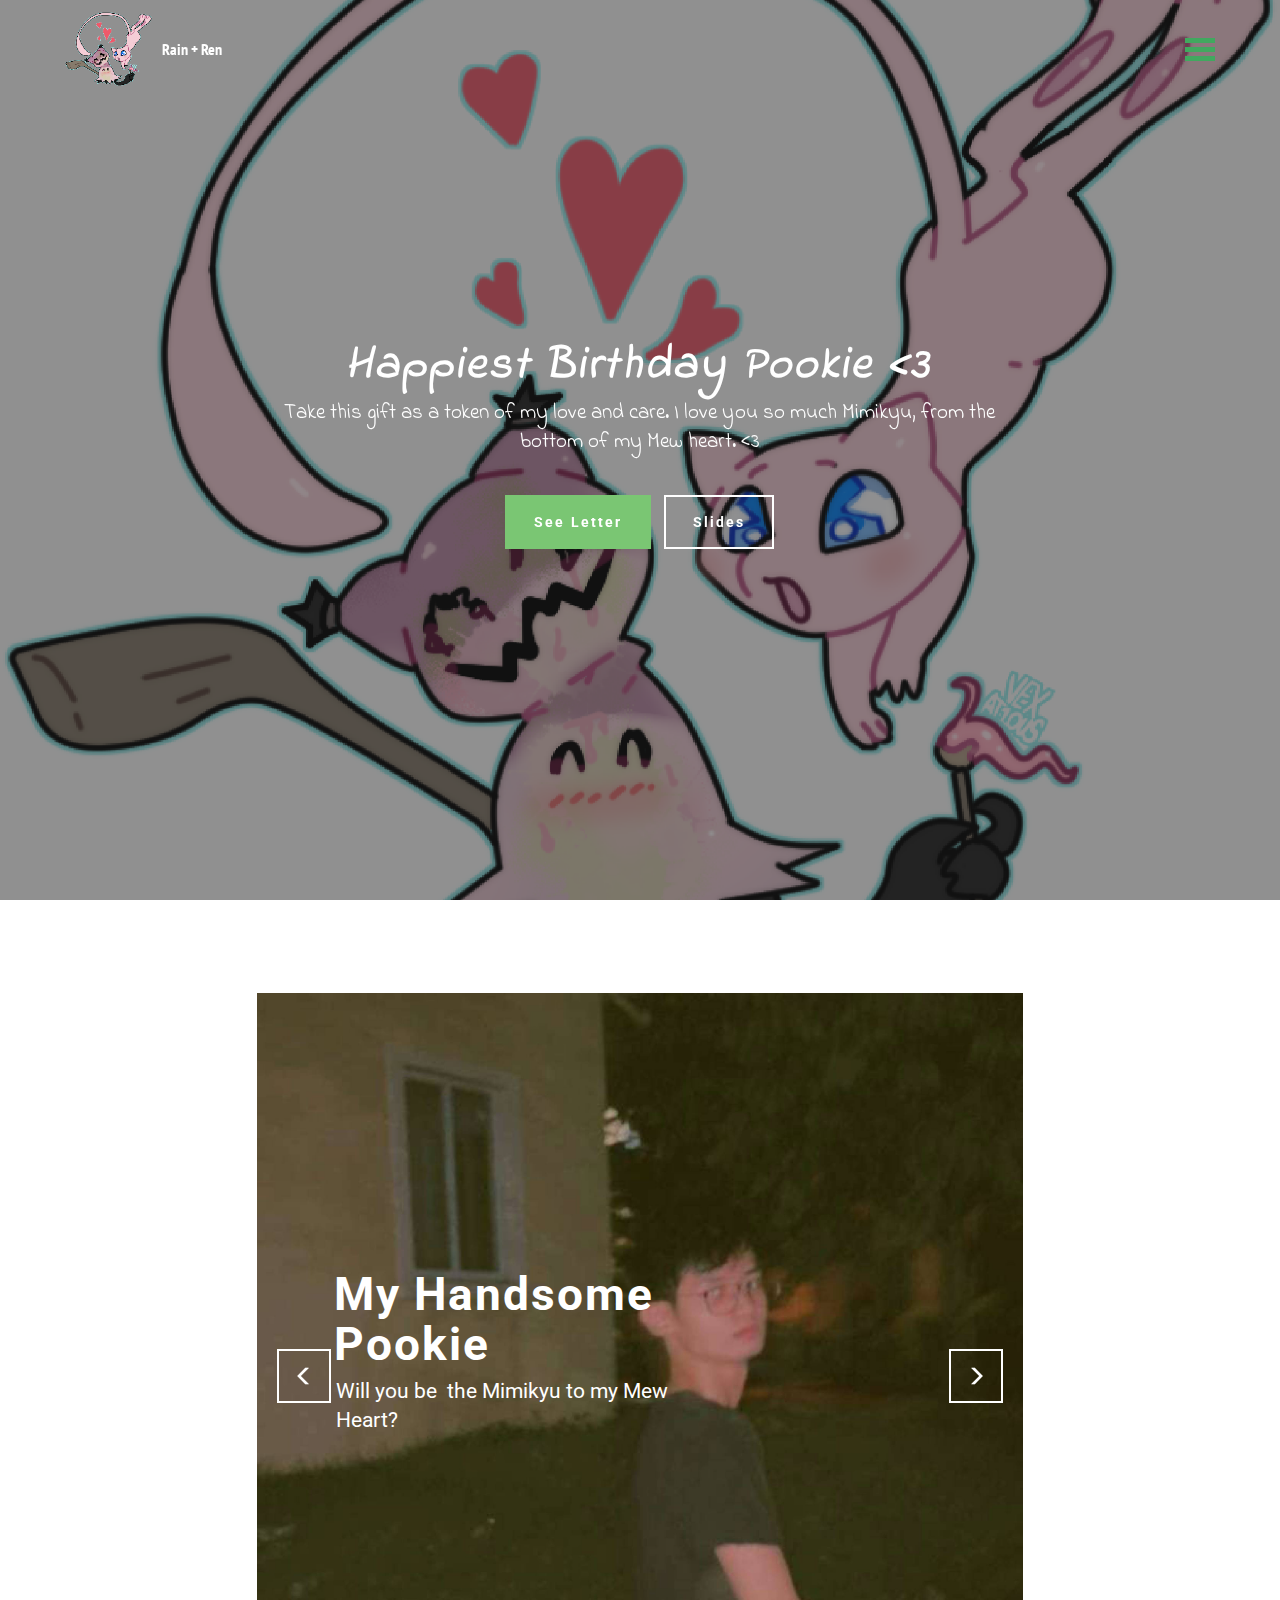
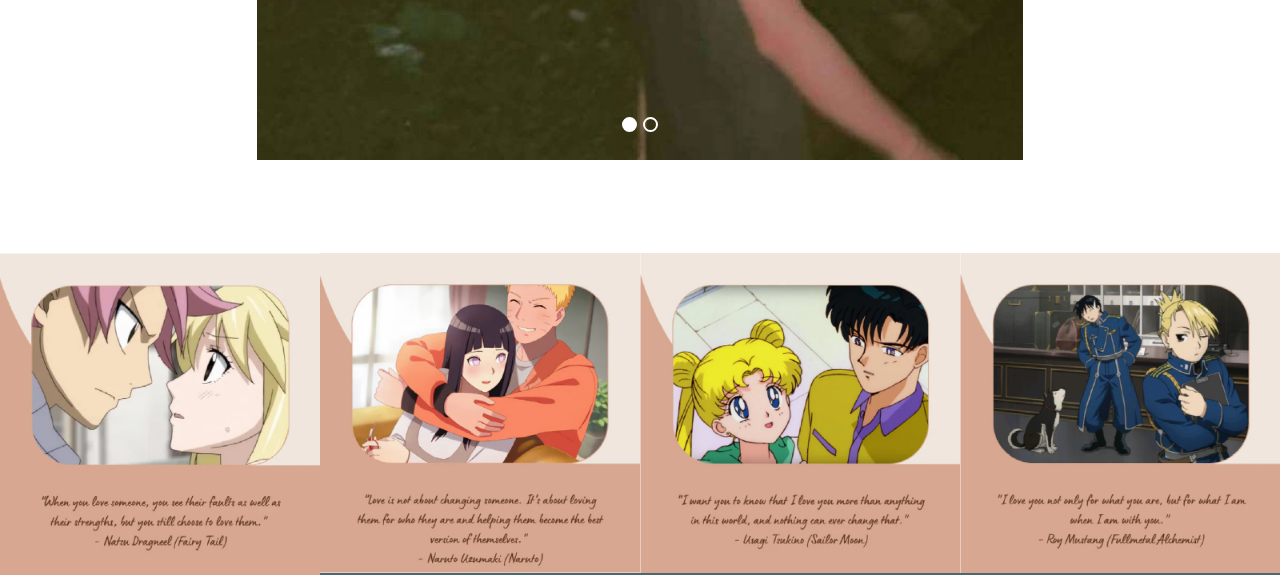
==== commit b0dd849f: "Add files via upload" ====
--- a/index.html
+++ b/index.html
@@ -16,11 +16,13 @@
   <link rel="stylesheet" href="assets/mobirise-slider/style.css">
   <link rel="stylesheet" href="assets/mobirise-gallery/style.css">
   <link rel="stylesheet" href="assets/mobirise/css/mbr-additional.css" type="text/css">
-
+  
+  
+  
 </head>
 <body>
 <section class="mbr-navbar mbr-navbar--freeze mbr-navbar--absolute mbr-navbar--transparent mbr-navbar--sticky mbr-navbar--collapsed" id="menu-0">
-	<div class="mbr-navbar__section mbr-section">
+    <div class="mbr-navbar__section mbr-section">
         <div class="mbr-section__container container">
             <div class="mbr-navbar__container">
                 <div class="mbr-navbar__column mbr-navbar__column--s mbr-navbar__brand">
@@ -33,17 +35,17 @@
                 <div class="mbr-navbar__column mbr-navbar__menu">
                     <nav class="mbr-navbar__menu-box mbr-navbar__menu-box--inline-right">
                         <div class="mbr-navbar__column">
-                            <ul class="mbr-navbar__items mbr-navbar__items--right float-left mbr-buttons mbr-buttons--freeze mbr-buttons--right btn-decorator mbr-buttons--activated mbr-buttons--only-links"><li class="mbr-navbar__item"><a class="mbr-buttons__link btn text-white" href="index.html">HOME</a></li><li class="mbr-navbar__item"><a class="mbr-buttons__link btn text-white" href="https://mobirise.com">LETTER</a></li></ul>                            
+                            <ul class="mbr-navbar__items mbr-navbar__items--right float-left mbr-buttons mbr-buttons--freeze mbr-buttons--right btn-decorator mbr-buttons--activated mbr-buttons--only-links"><li class="mbr-navbar__item"><a class="mbr-buttons__link btn text-white" href="index.html">HOME</a></li><li class="mbr-navbar__item"><a class="mbr-buttons__link btn text-white" href="Letter.html">LETTER</a></li></ul>                            
+                            
                         </div>
                     </nav>
                 </div>
             </div>
         </div>
     </div>
-
-</section>
-
-<section class="engine"></section><section class="mbr-box mbr-section mbr-section--relative mbr-section--fixed-size mbr-section--full-height mbr-section--bg-adapted mbr-parallax-background mbr-after-navbar" id="header4-0" style="background-image: url(assets/images/deen7x4-b9048e0a-3c05-433e-b940-30e3734e8dcb-2000x1698-36.png);">
+</section>
+
+<section class="engine"><a rel="external" href="https://mobirise.com">best web creator software download</a></section><section class="mbr-box mbr-section mbr-section--relative mbr-section--fixed-size mbr-section--full-height mbr-section--bg-adapted mbr-parallax-background mbr-after-navbar" id="header4-0" style="background-image: url(assets/images/deen7x4-b9048e0a-3c05-433e-b940-30e3734e8dcb-2000x1698-36.png);">
     <div class="mbr-box__magnet mbr-box__magnet--sm-padding mbr-box__magnet--center-center">
         <div class="mbr-overlay" style="opacity: 0.5; background-color: rgb(34, 34, 34);"></div>
         <div class="mbr-box__container mbr-section__container container">
--- a/assets/mobirise/css/mbr-additional.css
+++ b/assets/mobirise/css/mbr-additional.css
@@ -17,7 +17,7 @@
   background: #7ac673;
 }
 #menu-0 .mbr-navbar__hamburger {
-  color: #00a885;
+  color: #41a85f;
 }
 #menu-0 .mbr-brand__name a {
   font-family: 'PT Sans Narrow', sans-serif;
@@ -53,7 +53,7 @@
   background: #7ac673;
 }
 #menu-0 .mbr-navbar__hamburger {
-  color: #00a885;
+  color: #41a85f;
 }
 #menu-0 .mbr-brand__name a {
   font-family: 'PT Sans Narrow', sans-serif;
